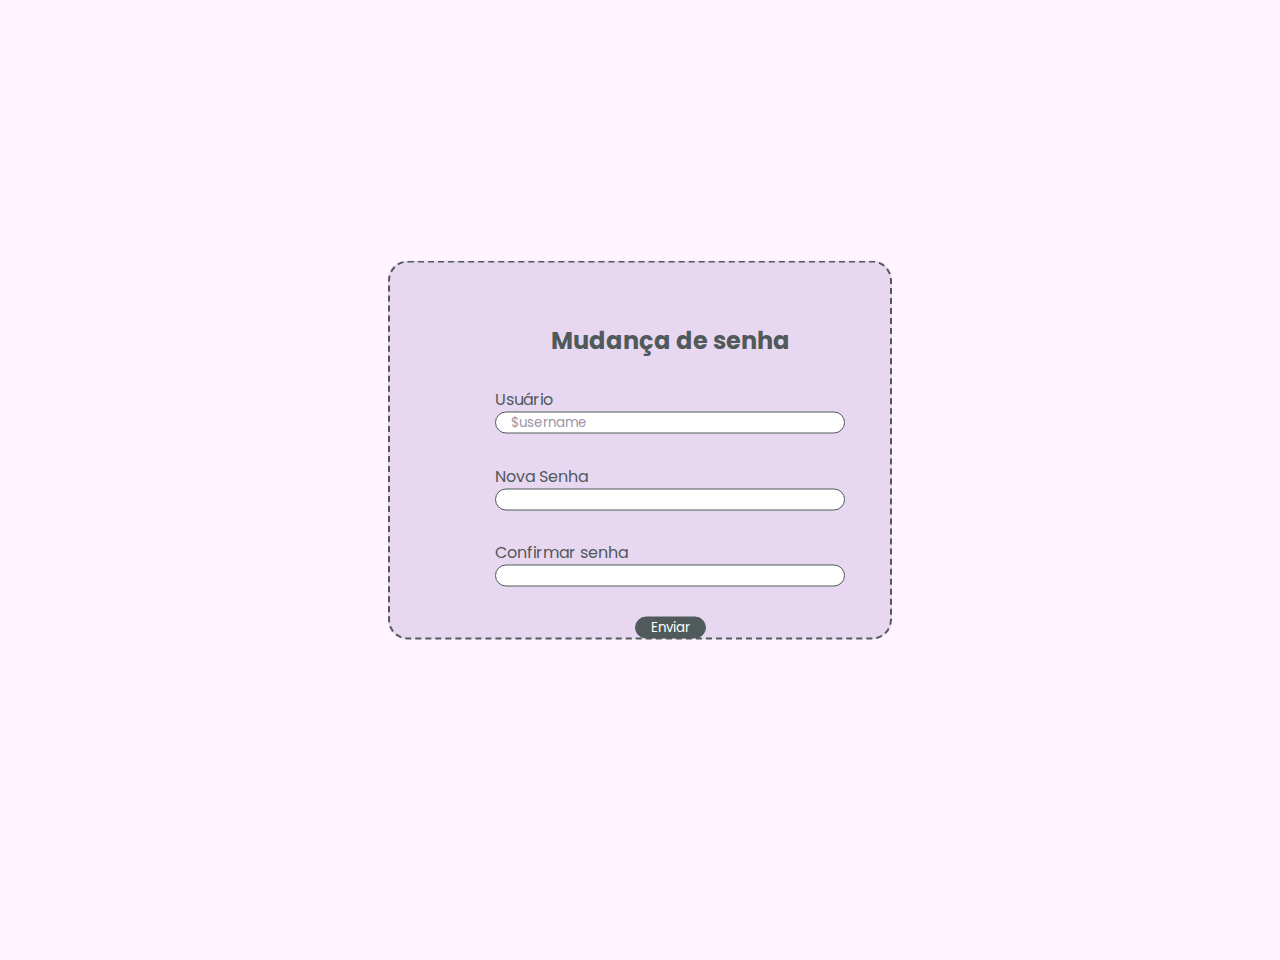
==== third-stage/frontend/views/change-password.html @ 9c3d07d1 "feat: service list screen added" ====
<!DOCTYPE html>
<html lang="en">
<head>
    <meta charset="UTF-8">
    <meta name="viewport" content="width=device-width, initial-scale=1.0">
    <link rel="stylesheet" href="./resources/styles/login.css">
    <link rel="stylesheet" href="./resources/styles/maincontent.css">
    <link rel="stylesheet" href="./resources/styles/newpassword.css">
    <link href="https://cdn.jsdelivr.net/npm/bootstrap@5.2.3/dist/css/bootstrap.min.css" rel="stylesheet" integrity="sha384-rbsA2VBKQhggwzxH7pPCaAqO46MgnOM80zW1RWuH61DGLwZJEdK2Kadq2F9CUG65" crossorigin="anonymous">
    <title>Trevis Manager</title>
</head>
<body>
    <main>
        <div class="centered-panel">
            <form class="login-form" action="./service-list.html">
                <h2>Mudança de senha</h2>
                <div class="input">
                    <label for="username">Usuário</label>
                    <input type="text" value="$username" readonly>
                </div>
                <div class="input">
                    <label for="password">Nova Senha</label>
                    <input type="password" required>
                </div>
                <div class="input">
                    <label for="password">Confirmar senha</label>
                    <input type="password" required>
                </div>
                <input type="submit" value="Enviar">
            </form>
        </div>
    </main>
</body>
</html>
---- third-stage/frontend/views/resources/styles/login.css ----
.centered-panel {
    height: 300px;
    width: 500px;

    background-color: #e8d7f1;

    position: absolute;
    top: 50%;
    left: 50%;
    transform: translate(-50%, -50%);

    border-radius: 20px;
    border: dashed 2px #505a5b;
}

.login-form {
    height: 100%;
    width: 100%;

    padding: 30px;

    display: flex;
    flex-direction: column;
    justify-content: space-evenly;
    align-items: center;
}

.input {
    width: 70%;

    display: flex;
    flex-direction: column;
}

.input > input[type="text"] , .input > input[type="password"] {
    border-radius: 20px;
    padding-left: 15px;

    border: solid 1px #505a5b;
}

input[type="submit"] {
    padding-left: 15px;
    padding-right: 15px;

    background-color: #505a5b;
    color: #fff;

    border-radius: 20px;
    border: solid 1px #505a5b;
}

@media screen and (max-width: 600px) {
    .centered-panel {
        height: 300px;
        width: 280px;
    }

    .input {
        width: 100%;
    }
}
---- third-stage/frontend/views/resources/styles/maincontent.css ----
@import url('https://fonts.googleapis.com/css2?family=Poppins:ital,wght@0,100;0,200;0,300;0,400;0,500;0,600;0,700;0,800;0,900;1,100;1,200;1,300;1,400;1,500;1,600;1,700;1,800;1,900&display=swap');

.poppins-regular {
    font-family: "Poppins", sans-serif;
    font-weight: 400;
    font-style: normal;
}

.poppins-medium {
    font-family: "Poppins", sans-serif;
    font-weight: 600;
    font-style: normal;
}

.poppins-bold {
    font-family: "Poppins", sans-serif;
    font-weight: 700;
    font-style: normal;
}

* {
    font-family: Poppins;
    color: #505a5b;

    padding: 0;
    margin: 0;
}

main {
    height: 100%;
    width: 100%;

    min-height: 100vh;
    min-width: 100vw;

    background-color: #fff4ff;

    padding: 30px;
}
---- third-stage/frontend/views/resources/styles/newpassword.css ----
.centered-panel {
    height: 375px;
}

.input > input[type="text"] {
    color: #9c95a7;
}
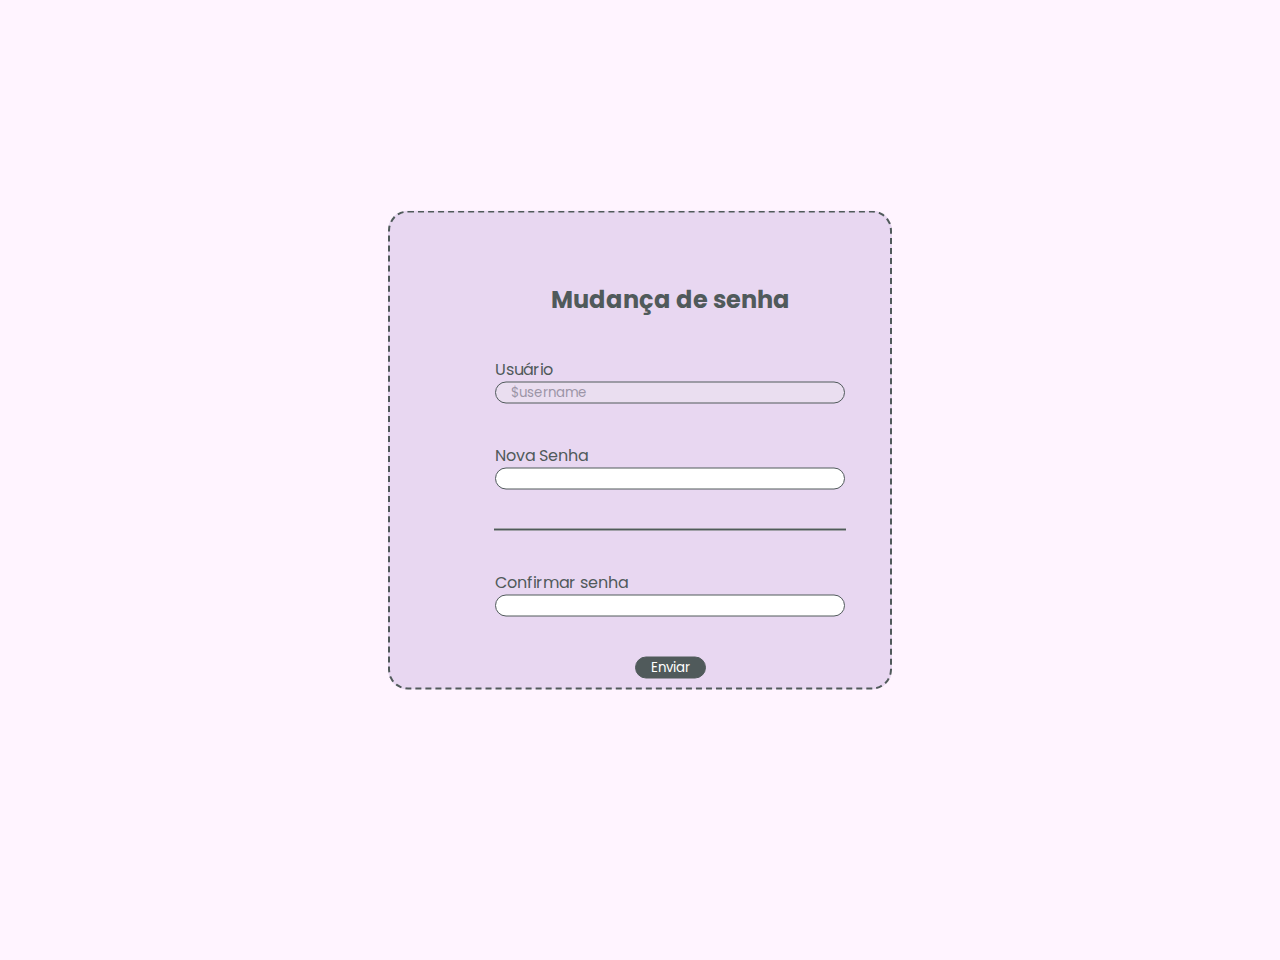
==== commit 95b302aa: "feat: progress bar programmed to indicate password strength, password verification on password chang" ====
--- a/third-stage/frontend/views/change-password.html
+++ b/third-stage/frontend/views/change-password.html
@@ -3,10 +3,10 @@
 <head>
     <meta charset="UTF-8">
     <meta name="viewport" content="width=device-width, initial-scale=1.0">
+    <link href="https://cdn.jsdelivr.net/npm/bootstrap@5.2.3/dist/css/bootstrap.min.css" rel="stylesheet" integrity="sha384-rbsA2VBKQhggwzxH7pPCaAqO46MgnOM80zW1RWuH61DGLwZJEdK2Kadq2F9CUG65" crossorigin="anonymous">
     <link rel="stylesheet" href="./resources/styles/login.css">
     <link rel="stylesheet" href="./resources/styles/maincontent.css">
     <link rel="stylesheet" href="./resources/styles/newpassword.css">
-    <link href="https://cdn.jsdelivr.net/npm/bootstrap@5.2.3/dist/css/bootstrap.min.css" rel="stylesheet" integrity="sha384-rbsA2VBKQhggwzxH7pPCaAqO46MgnOM80zW1RWuH61DGLwZJEdK2Kadq2F9CUG65" crossorigin="anonymous">
     <title>Trevis Manager</title>
 </head>
 <body>
@@ -16,19 +16,24 @@
                 <h2>Mudança de senha</h2>
                 <div class="input">
                     <label for="username">Usuário</label>
-                    <input type="text" value="$username" readonly>
+                    <input type="text" value="$username" readonly disabled>
                 </div>
                 <div class="input">
                     <label for="password">Nova Senha</label>
-                    <input type="password" required>
+                    <input type="password" id="password-field" required>
+                </div>
+                <div class="progress input">
+                    <div class="progress-bar bg-danger" role="progressbar" id="password-strength" style="width: 20%; height: 100%;" aria-valuenow="20" aria-valuemin="0" aria-valuemax="100"></div>
                 </div>
                 <div class="input">
-                    <label for="password">Confirmar senha</label>
-                    <input type="password" required>
+                    <label for="password-confirm">Confirmar senha</label>
+                    <input type="password" id="confirm-password-field" required>
                 </div>
-                <input type="submit" value="Enviar">
+                <input type="submit" value="Enviar" id="send">
             </form>
+            <span id="password-warning"></span>
         </div>
     </main>
+    <script src="../controllers/changePasswordController.js"></script>
 </body>
 </html>--- a/third-stage/frontend/views/resources/styles/maincontent.css
+++ b/third-stage/frontend/views/resources/styles/maincontent.css
@@ -31,7 +31,7 @@
     width: 100%;
 
     min-height: 100vh;
-    min-width: 100vw;
+    /* min-width: 100vw; */
 
     background-color: #fff4ff;
 
--- a/third-stage/frontend/views/resources/styles/newpassword.css
+++ b/third-stage/frontend/views/resources/styles/newpassword.css
@@ -1,7 +1,25 @@
 .centered-panel {
-    height: 375px;
+    height: 475px;
 }
 
 .input > input[type="text"] {
     color: #9c95a7;
+}
+
+.progress {
+    background-color: #fff;
+
+    border: solid 1px #505a5b;
+}
+
+#password-warning {
+    position: absolute;
+    bottom: 10px;
+    left: 50%;
+    transform: translate(-50%, 0);
+
+    text-align: center;
+    color: #c93d50;
+
+    width: 90%;
 }